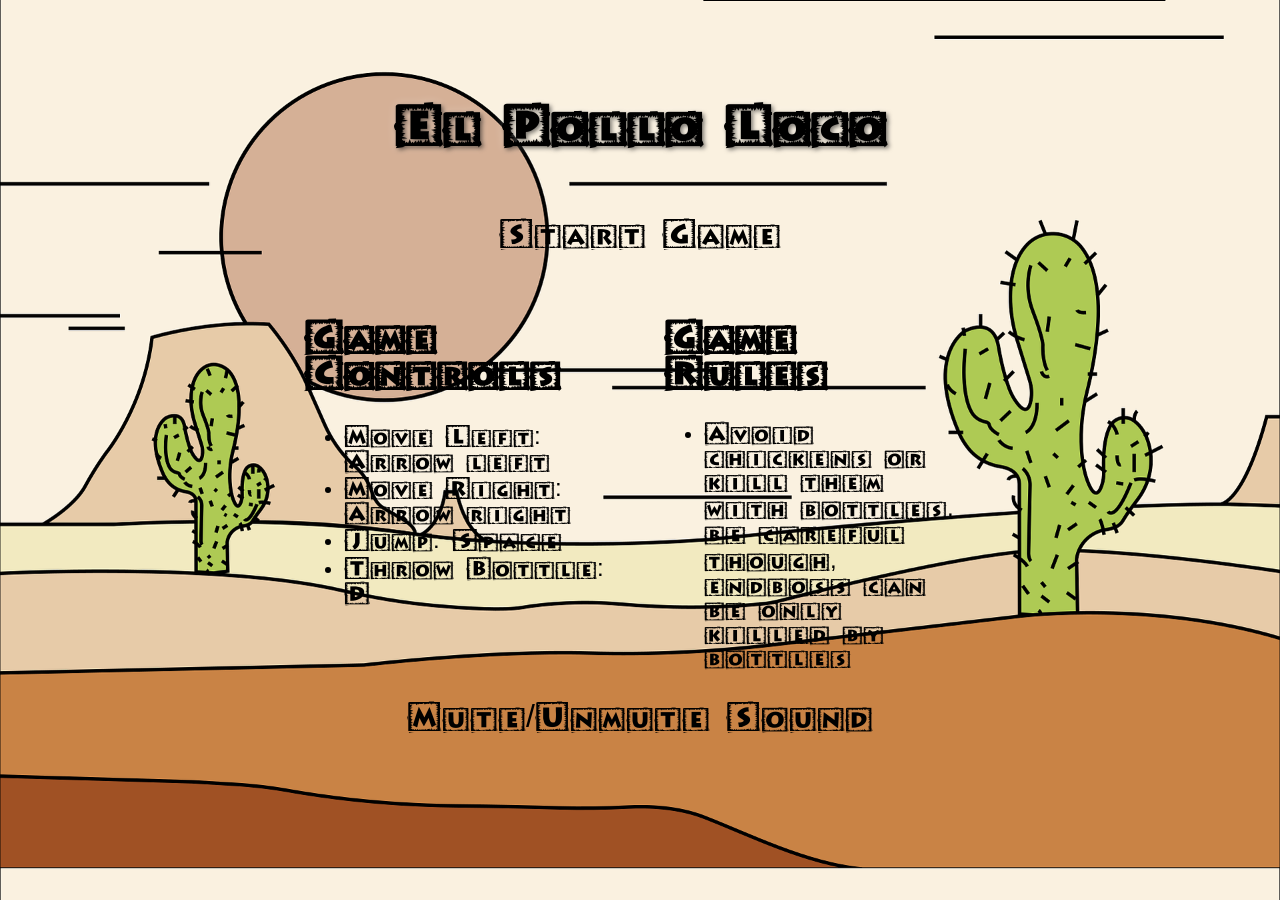
==== index.html @ 3faf5aab "toggeling sound on off works" ====
<!DOCTYPE html>
<html lang="en">
<head>
    <meta charset="UTF-8">
    <meta name="viewport" content="width=device-width, initial-scale=1.0">
    <title>El Pollo Loco</title>
    <link rel="stylesheet" href="style.css">
    <link rel="icon" type="image/x-icon" href="img/4_enemie_boss_chicken/3_attack/G18.png">
</head>
<body>

    <h1>El Pollo Loco</h1>

    <!-- Start Screen -->
    <div id="start_screen" class="start-screen">
        <button id="start-btn" class="btn" onclick="startGame()">Start Game</button>
            <div class="game-description">
                <div class="game-controls">
                    <h2>Game Controls</h2>
                    <ul>
                        <li>Move Left: Arrow left</li>
                        <li>Move Right: Arrow right</li>
                        <li>Jump: Space</li>
                        <li>Throw Bottle: D</li>
                        <!-- <li> click on buttons on canvas optionally</li> -->
                    </ul>   
                </div>
                <div class="game-rules">
                    <h2>Game Rules</h2>
                    <ul>
                       <li>Avoid chickens or kill them with bottles, be careful though, endboss can 
                        be only killed by bottles
                       </li>
                    </ul>
                </div>
            </div>
    </div>

<div id="end_screen" class="end-screen d-none">
    <h1 id="win_message" class="d-none">You Win!</h1>
    <h1 id="lose_message" class="d-none">You Lose!</h1>
    <button id="try_again_btn" class="btn" onclick="restartGame()">Try Again</button>
</div>

<button onclick="toggleSound()" class="btn">Mute/Unmute Sound</button>

<div class="rotate-screen">
    <h2>Please rotate your device</h2>
    <p>This game works best on larger screens or in landscape mode</p>
</div>

    <div id="game_container" style="display: none;">
        <canvas id="canvas" width="720" height="480"></canvas>
    </div>
   

    <script src="classes/drawable-objects.class.js"></script>
    <script src="classes/moveable-object.class.js"></script>
    <script src="classes/character.class.js"></script>
    <script src="classes/chicken.class.js"></script>
    <script src="classes/chicken-small.class.js"></script>
    <script src="classes/cloud.class.js"></script>
    <script src="classes/background-objects.class.js"></script>
    <script src="classes/health-status-bar.class.js"></script>
    <script src="classes/bottles-status-bar.class.js"></script>
    <script src="classes/coin-status-bar.class.js"></script>
    <script src="classes/boss-status-bar.class.js"></script>
    <script src="classes/collectable-objects.class.js"></script>
    <script src="classes/throwable-object.class.js"></script>
    <script src="classes/world.class.js"></script>
    <script src="classes/keyboard.class.js"></script>
    <script src="classes/mobile-controls.class.js"></script>
    <script src="classes/level.class.js"></script>
    <script src="classes/endboss.class.js"></script>
    <script src="levels/level1.js"></script>
    <script src="js/game.js"></script>

</body>
</html>
---- style.css ----
@font-face {
  font-family: "tacobox";
  src: url("./assets/fonts/TACOBOX_.TTF") format("woff"); /* Chrome 6+, Firefox 3.6+, IE 9+, Safari 5.1+ */
}

body {
  display: flex;
  justify-content: center;
  align-items: center;
  flex-direction: column;
  height:90vh;
  background-image: url("assets/background.png");
  background-position: center;
  background-size: cover;
  box-sizing: border-box;
}

h1 {
  font-family: "tacobox";
  font-size: clamp(24px, 6vw, 44px);
  text-shadow: 2px 2px 4px rgba(0, 0, 0, 0.5), 0 0 10px rgba(255, 255, 255, 0.3);
}
.d-none {
  display: none !important;
}

#canvas {
  background-color: black;
  border-radius: 24px;
  display: block;
}

.start-screen {
  display: flex;
  align-items: center;
  justify-content: space-around;
  flex-direction: column;
  width: clamp(320px, 90vw, 720px);
  height: clamp(240px, 60vh, 480px);
  max-width: clamp(320px, 90vw, 720px);
  max-height: clamp(240px, 60vh, 480px);
  background-color: transparent;
  border-radius: 24px;
  margin-top: 24px;
}

.end-screen {
  display: flex;
  align-items: center;
  justify-content: space-around;
  flex-direction: column;
  max-width: 720px;
  max-height: 480px;
  width: 720px;
  height: 480px;
  border-radius: 24px;
}

.game-description {
  font-family: "tacobox", sans-serif;
  display: flex;
  align-items: center;
  gap: 48px;
  max-width: 100%;
  height: auto;
  background-color: transparent;
  border-radius: 24px;
  padding: 24px;
  font-size: clamp(12px, 2vw, 24px);

}

.game-rules,
.game-controls {
  max-width: 100%;
  max-height:100%;
  width:100%;
  height:100%;
  border-radius: 24px;
}

.game-rules:hover,
.game-controls:hover {
  background-color: red;
}

.btn {
  font-family: "tacobox", sans-serif;
  font-size: clamp(20px, 4vw, 32px);
  padding: clamp(8px, 2vw, 16px) clamp(20px, 6vw, 48px);
  border: none;
  border-radius: 24px;
  background-color: transparent;
}


.btn:hover,
.btn:focus {
  transform: scale(1.05);
  background-color: red;
}

/* Rotation prompt for screens smaller than 760px */
.rotate-screen {
  position: fixed;
  top: 0;
  left: 0;
  width: 100vw;
  height: 100vh;
  background-color: rgba(0, 0, 0, 0.9);
  display: none;
  justify-content: center;
  align-items: center;
  flex-direction: column;
  z-index: 9999;
  color: white;
  font-family: "tacobox", sans-serif;
  text-align: center;
}

.rotate-screen h2 {
  font-size: 24px;
  margin-bottom: 20px;
}

@keyframes rotate {
  0% {
    transform: rotate(0deg);
  }
  100% {
    transform: rotate(360deg);
  }
}

/* Show rotation message on screens smaller than 760px */
@media screen and (max-width: 760px) {
  .rotate-screen {
    display: flex !important;
  }

  body > *:not(.rotate-screen) {
    display: none !important;
  }
}

/* Mobile responsive adjustments */
@media only screen and (max-width: 760px) {
  #canvas,
  .start-screen,
  .end-screen {
    width: 100vw;
    height: 80vh; /* Changed to 80vh for mobile */
    max-width: 100vw;
    max-height: 80vh;
  }

  h1 {
    font-size: 32px;
    margin-bottom: 10px;
  }

  .game-description {
    font-size: 18px;
    gap: 20px;
    padding: 16px;
    flex-direction: column;
  }

  .btn {
    font-size: 24px;
    padding: 12px 32px;
  }
}

@media only screen and (max-height: 480px) {
  #canvas,
  .start-screen,
  .end-screen {
    height: 80vh; /* Also use 80vh for short screens */
  }
}
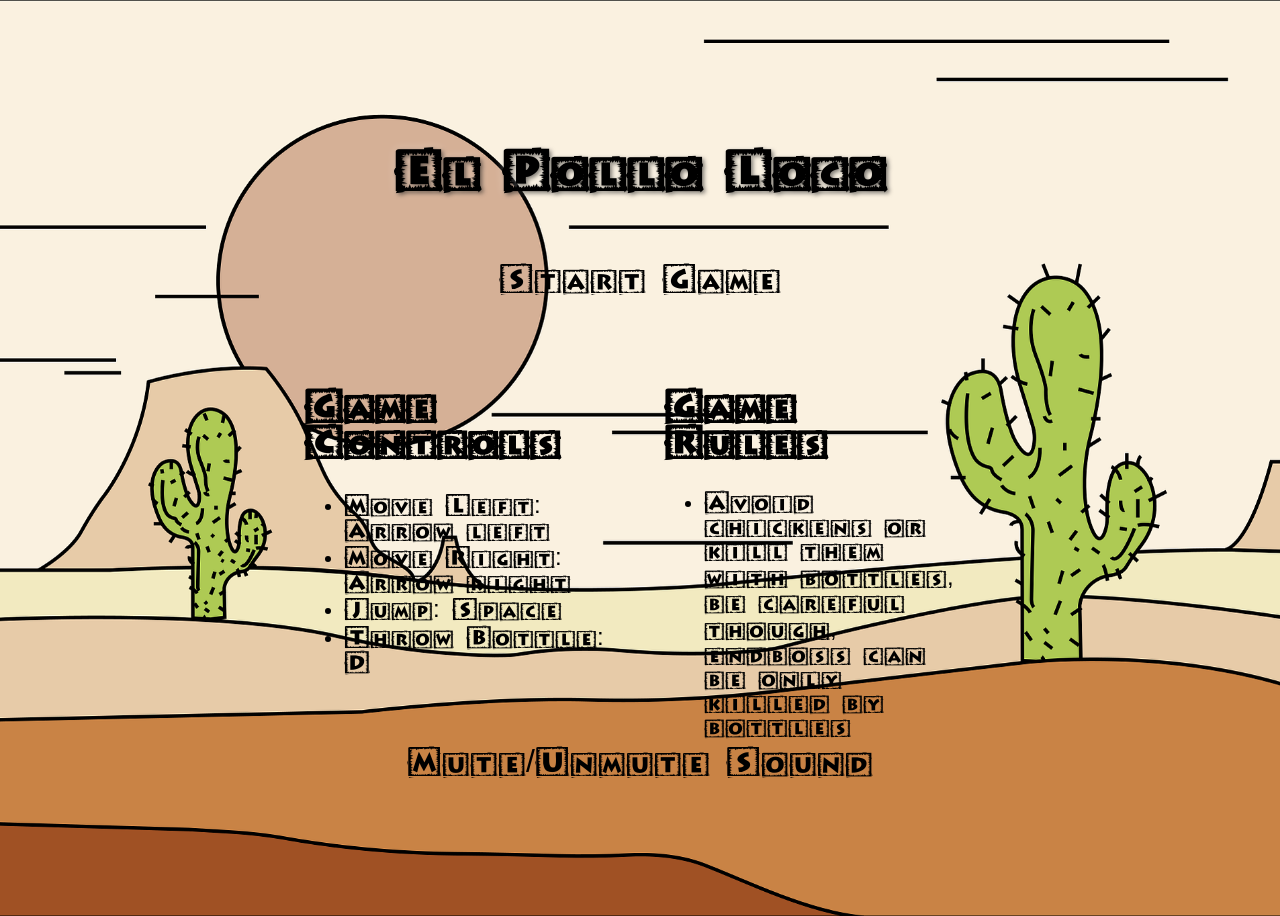
==== commit 1632795b: "restartgame fixed" ====
--- a/index.html
+++ b/index.html
@@ -49,7 +49,7 @@
     <p>This game works best on larger screens or in landscape mode</p>
 </div>
 
-    <div id="game_container" style="display: none;">
+    <div id="game_container" class="d-none">
         <canvas id="canvas" width="720" height="480"></canvas>
     </div>
    
--- a/style.css
+++ b/style.css
@@ -8,7 +8,8 @@
   justify-content: center;
   align-items: center;
   flex-direction: column;
-  height:90vh;
+  height:100vh;
+  overflow:hidden;
   background-image: url("assets/background.png");
   background-position: center;
   background-size: cover;
@@ -67,6 +68,7 @@
   border-radius: 24px;
   padding: 24px;
   font-size: clamp(12px, 2vw, 24px);
+    margin: 24px auto 32px auto;
 
 }
 
@@ -133,7 +135,7 @@
 }
 
 /* Show rotation message on screens smaller than 760px */
-@media screen and (max-width: 760px) {
+@media screen and (max-width: 760px) and (orientation: portrait) {
   .rotate-screen {
     display: flex !important;
   }
@@ -148,9 +150,6 @@
   #canvas,
   .start-screen,
   .end-screen {
-    width: 100vw;
-    height: 80vh; /* Changed to 80vh for mobile */
-    max-width: 100vw;
     max-height: 80vh;
   }
 
@@ -163,7 +162,7 @@
     font-size: 18px;
     gap: 20px;
     padding: 16px;
-    flex-direction: column;
+  
   }
 
   .btn {
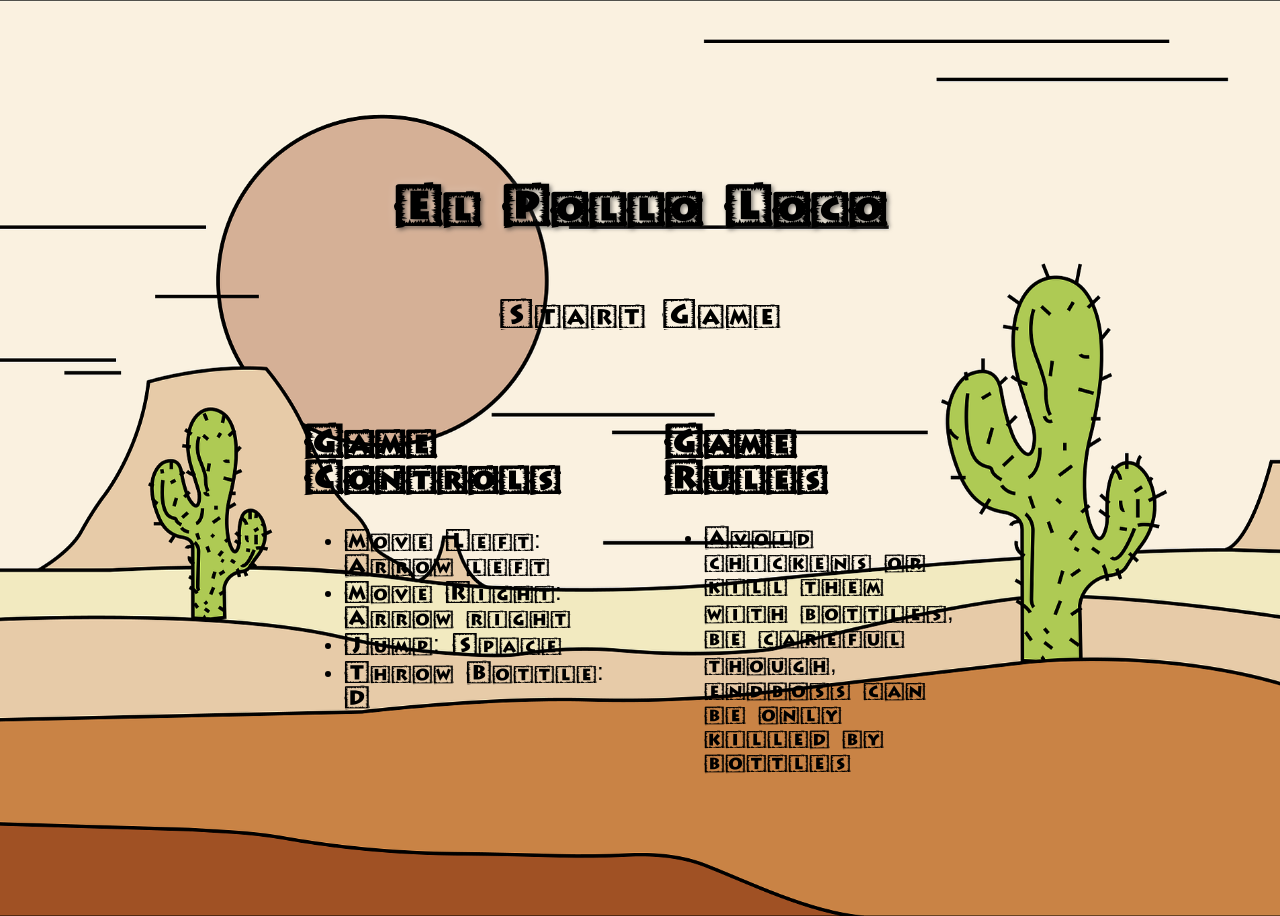
==== commit 8744885d: "sound button put on canvas" ====
--- a/index.html
+++ b/index.html
@@ -42,16 +42,20 @@
     <button id="try_again_btn" class="btn" onclick="restartGame()">Try Again</button>
 </div>
 
-<button onclick="toggleSound()" class="btn">Mute/Unmute Sound</button>
-
 <div class="rotate-screen">
     <h2>Please rotate your device</h2>
     <p>This game works best on larger screens or in landscape mode</p>
 </div>
 
-    <div id="game_container" class="d-none">
-        <canvas id="canvas" width="720" height="480"></canvas>
-    </div>
+<div id="game_container" class="d-none" style="position: relative;">
+    <button 
+        id="toggle-sound-btn" 
+        class="btn sound-btn" 
+        onclick="toggleSound()">
+        <span id="sound-icon">🔊</span>
+    </button>
+    <canvas id="canvas" width="720" height="480"></canvas>
+</div>
    
 
     <script src="classes/drawable-objects.class.js"></script>
--- a/style.css
+++ b/style.css
@@ -84,6 +84,25 @@
 .game-rules:hover,
 .game-controls:hover {
   background-color: red;
+}
+
+.sound-btn {
+  position: absolute;
+  top: 16px;
+  right: 16px;
+  z-index: 10;
+  background: rgba(255,255,255,0.85);
+  border: none;
+  border-radius: 50%;
+  width: 48px;
+  height: 48px;
+  display: flex;
+  align-items: center;
+  justify-content: center;
+  font-size: 2rem;
+  cursor: pointer;
+  box-shadow: 0 2px 8px rgba(0,0,0,0.15);
+  transition: background 0.2s;
 }
 
 .btn {
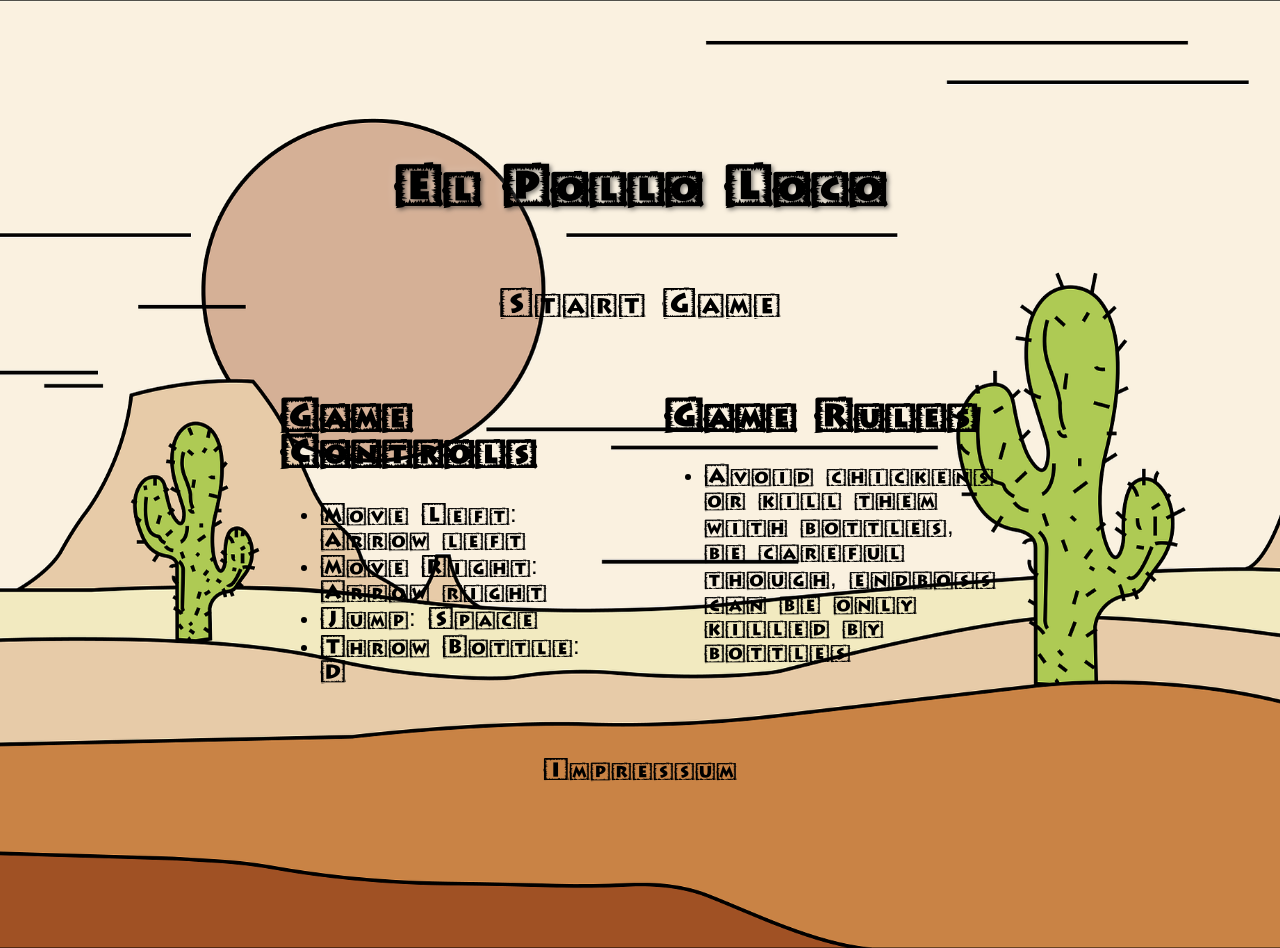
==== commit bcf94ced: "impressum added" ====
--- a/index.html
+++ b/index.html
@@ -36,6 +36,12 @@
             </div>
     </div>
 
+<div class="impressum-btn" id="impressum_btn">
+
+        <a href="impressum.html" target="_blank">Impressum</a>
+    </div>
+</div>
+
 <div id="end_screen" class="end-screen d-none">
     <h1 id="win_message" class="d-none">You Win!</h1>
     <h1 id="lose_message" class="d-none">You Lose!</h1>
@@ -48,15 +54,29 @@
 </div>
 
 <div id="game_container" class="d-none" style="position: relative;">
-    <button 
-        id="toggle-sound-btn" 
-        class="btn sound-btn" 
-        onclick="toggleSound()">
+    <!-- Sound toggle button -->
+    <button id="toggle-sound-btn" class="btn sound-btn" onclick="toggleSound()">
         <span id="sound-icon">🔊</span>
     </button>
+    
+    <!-- Mobile control buttons -->
+    <div id="mobile-controls" class="mobile-controls">
+        <button id="btn-left" class="mobile-btn" data-action="left">
+            <img src="assets/icons/left-arrow.png" alt="Left">
+        </button>
+        <button id="btn-right" class="mobile-btn" data-action="right">
+            <img src="assets/icons/right-arrow.png" alt="Right">
+        </button>
+        <button id="btn-throw" class="mobile-btn" data-action="throw">
+            <img src="assets/icons/throw-icon.png" alt="Throw">
+        </button>
+        <button id="btn-jump" class="mobile-btn" data-action="jump">
+            <img src="assets/icons/jump-icon.png" alt="Jump">
+        </button>
+    </div>
+    
     <canvas id="canvas" width="720" height="480"></canvas>
-</div>
-   
+
 
     <script src="classes/drawable-objects.class.js"></script>
     <script src="classes/moveable-object.class.js"></script>
--- a/style.css
+++ b/style.css
@@ -14,6 +14,11 @@
   background-position: center;
   background-size: cover;
   box-sizing: border-box;
+  margin-bottom:40px;
+}
+
+#game_container {
+  margin-bottom: 60px; /* or whatever fits your mobile controls */
 }
 
 h1 {
@@ -21,6 +26,7 @@
   font-size: clamp(24px, 6vw, 44px);
   text-shadow: 2px 2px 4px rgba(0, 0, 0, 0.5), 0 0 10px rgba(255, 255, 255, 0.3);
 }
+
 .d-none {
   display: none !important;
 }
@@ -66,9 +72,9 @@
   height: auto;
   background-color: transparent;
   border-radius: 24px;
-  padding: 24px;
   font-size: clamp(12px, 2vw, 24px);
-    margin: 24px auto 32px auto;
+  margin-bottom:10px;
+
 
 }
 
@@ -105,13 +111,51 @@
   transition: background 0.2s;
 }
 
+.mobile-controls {
+  position: absolute;
+  bottom: 0;
+  left: 0;
+  right: 0;
+  height: 80px;
+  pointer-events: none;
+  z-index: 10;
+  display:none;
+}
+
+.mobile-btn {
+  position: absolute;
+  bottom: 10px; /* Changed from 20px to 10px */
+  background: transparent;
+  border: none;
+  border-radius: 50%;
+  width: 60px;
+  height: 60px;
+  display: flex;
+  align-items: center;
+  justify-content: center;
+  cursor: pointer;
+  pointer-events: auto;
+}
+.mobile-btn img {
+  width: 30px;
+  height: 30px;
+  pointer-events: none;
+
+}
+
+#btn-left { left: 20px; }
+#btn-right { left: 90px; }
+#btn-throw { right: 90px; }
+#btn-jump { right: 20px; }
+
+
 .btn {
   font-family: "tacobox", sans-serif;
   font-size: clamp(20px, 4vw, 32px);
-  padding: clamp(8px, 2vw, 16px) clamp(20px, 6vw, 48px);
   border: none;
   border-radius: 24px;
   background-color: transparent;
+  cursor: pointer;
 }
 
 
@@ -154,7 +198,7 @@
 }
 
 /* Show rotation message on screens smaller than 760px */
-@media screen and (max-width: 760px) and (orientation: portrait) {
+@media screen and (max-width: 940px) and (orientation: portrait) {
   .rotate-screen {
     display: flex !important;
   }
@@ -165,7 +209,7 @@
 }
 
 /* Mobile responsive adjustments */
-@media only screen and (max-width: 760px) {
+@media only screen and (max-width: 1100px) {
   #canvas,
   .start-screen,
   .end-screen {
@@ -181,12 +225,17 @@
     font-size: 18px;
     gap: 20px;
     padding: 16px;
+    margin-bottom:60px;
   
   }
 
   .btn {
     font-size: 24px;
     padding: 12px 32px;
+  }
+
+  #mobile-controls {
+    display: block !important;
   }
 }
 
@@ -197,3 +246,14 @@
     height: 80vh; /* Also use 80vh for short screens */
   }
 }
+
+.impressum-btn {
+  margin-top: 16px;
+  font-family: "tacobox", sans-serif;
+  font-size: 24px;
+}
+
+.impressum-btn a {
+  color: black;
+  text-decoration: none;
+}
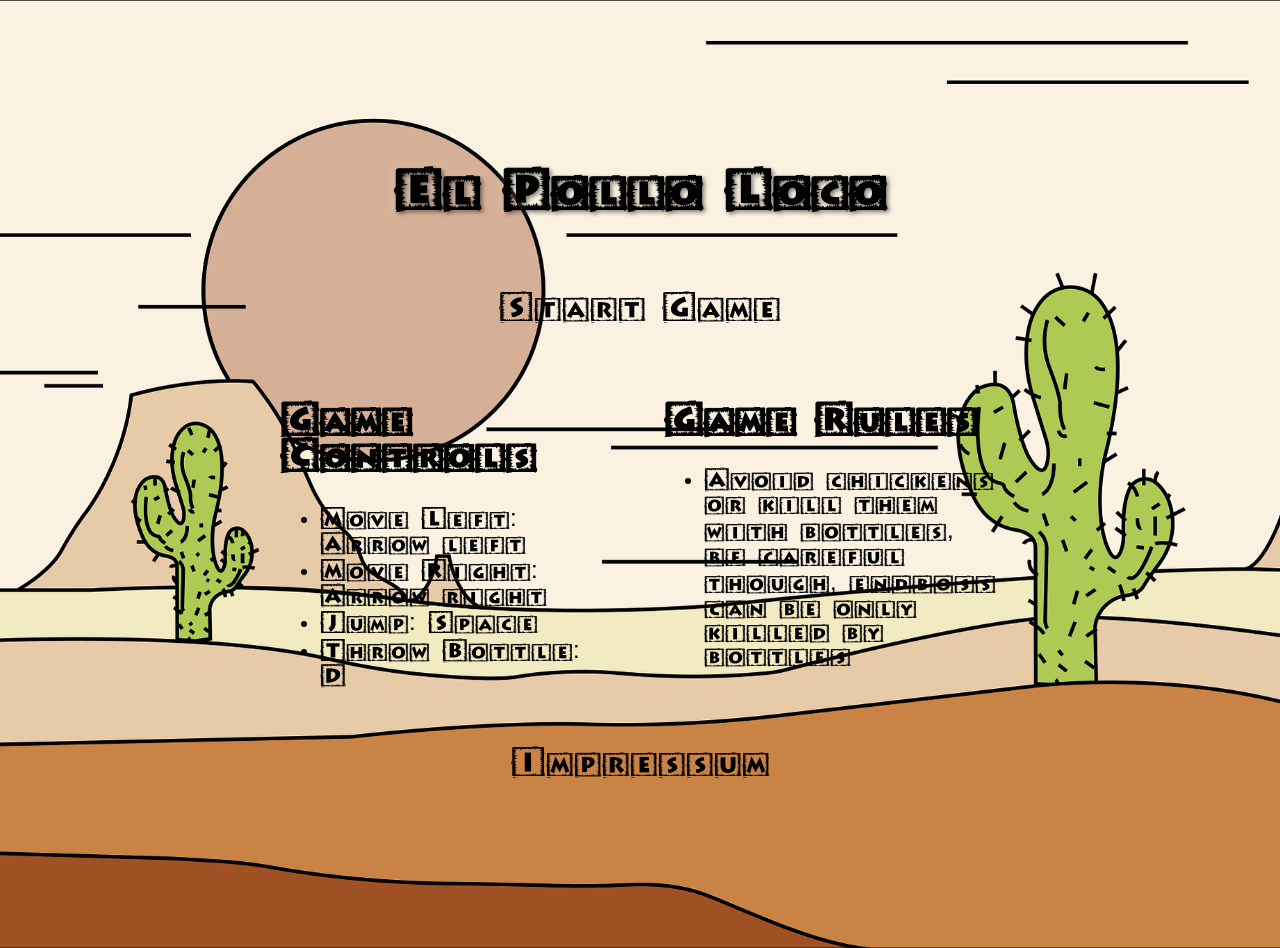
==== commit 22cd692b: "minor adjustments" ====
--- a/index.html
+++ b/index.html
@@ -10,8 +10,6 @@
 <body>
 
     <h1>El Pollo Loco</h1>
-
-    <!-- Start Screen -->
     <div id="start_screen" class="start-screen">
         <button id="start-btn" class="btn" onclick="startGame()">Start Game</button>
             <div class="game-description">
@@ -22,7 +20,6 @@
                         <li>Move Right: Arrow right</li>
                         <li>Jump: Space</li>
                         <li>Throw Bottle: D</li>
-                        <!-- <li> click on buttons on canvas optionally</li> -->
                     </ul>   
                 </div>
                 <div class="game-rules">
--- a/style.css
+++ b/style.css
@@ -124,7 +124,7 @@
 
 .mobile-btn {
   position: absolute;
-  bottom: 10px; /* Changed from 20px to 10px */
+  bottom: 10px; 
   background: transparent;
   border: none;
   border-radius: 50%;
@@ -149,7 +149,8 @@
 #btn-jump { right: 20px; }
 
 
-.btn {
+.btn,
+.impressum-btn{
   font-family: "tacobox", sans-serif;
   font-size: clamp(20px, 4vw, 32px);
   border: none;
@@ -157,13 +158,23 @@
   background-color: transparent;
   cursor: pointer;
 }
-
 
 .btn:hover,
 .btn:focus {
   transform: scale(1.05);
   background-color: red;
 }
+
+.impressum-btn:hover {
+  transform: scale(1.05);
+  background-color: red;
+}
+
+.impressum-btn a {
+  color: black;
+  text-decoration: none;
+}
+
 
 /* Rotation prompt for screens smaller than 760px */
 .rotate-screen {
@@ -197,7 +208,6 @@
   }
 }
 
-/* Show rotation message on screens smaller than 760px */
 @media screen and (max-width: 940px) and (orientation: portrait) {
   .rotate-screen {
     display: flex !important;
@@ -208,8 +218,8 @@
   }
 }
 
-/* Mobile responsive adjustments */
-@media only screen and (max-width: 1100px) {
+
+@media (pointer: coarse) and (orientation: landscape) {
   #canvas,
   .start-screen,
   .end-screen {
@@ -225,8 +235,12 @@
     font-size: 18px;
     gap: 20px;
     padding: 16px;
+    margin-bottom: 60px;
+  }
+
+  .impressum-btn {
+
     margin-bottom:60px;
-  
   }
 
   .btn {
@@ -236,6 +250,25 @@
 
   #mobile-controls {
     display: block !important;
+  }
+}
+
+@media only screen and (max-height: 600px) {
+  .game-rules,
+  .game-controls,
+  .game-description {
+    font-size: 12px;
+    padding: 4px;
+    margin-bottom: 4px;
+  }
+
+  h1 {
+    font-size: 18px;
+  }
+
+  .btn {
+    font-size: 16px;
+    padding: 8px 16px;
   }
 }
 
@@ -243,17 +276,8 @@
   #canvas,
   .start-screen,
   .end-screen {
-    height: 80vh; /* Also use 80vh for short screens */
-  }
-}
-
-.impressum-btn {
-  margin-top: 16px;
-  font-family: "tacobox", sans-serif;
-  font-size: 24px;
-}
-
-.impressum-btn a {
-  color: black;
-  text-decoration: none;
-}
+    height: 100vh;
+    width:90vw; 
+  }
+}
+
